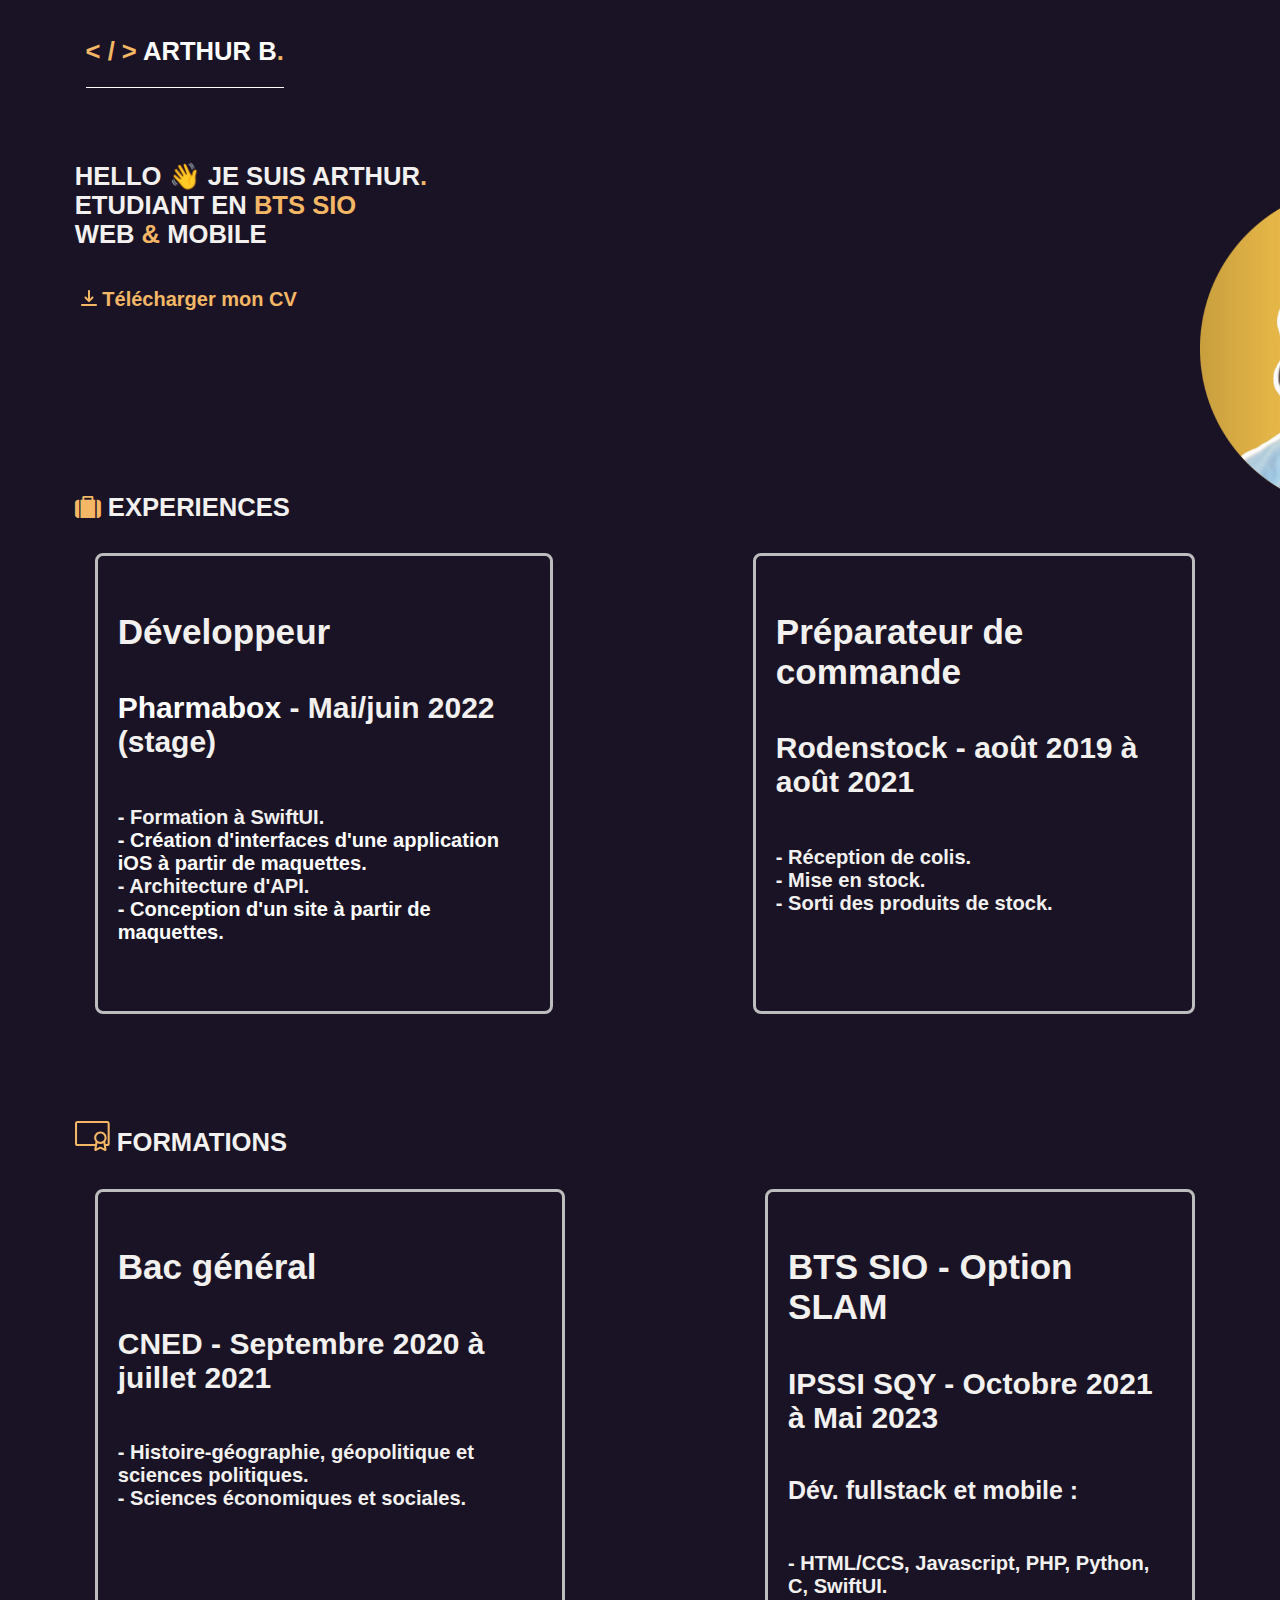
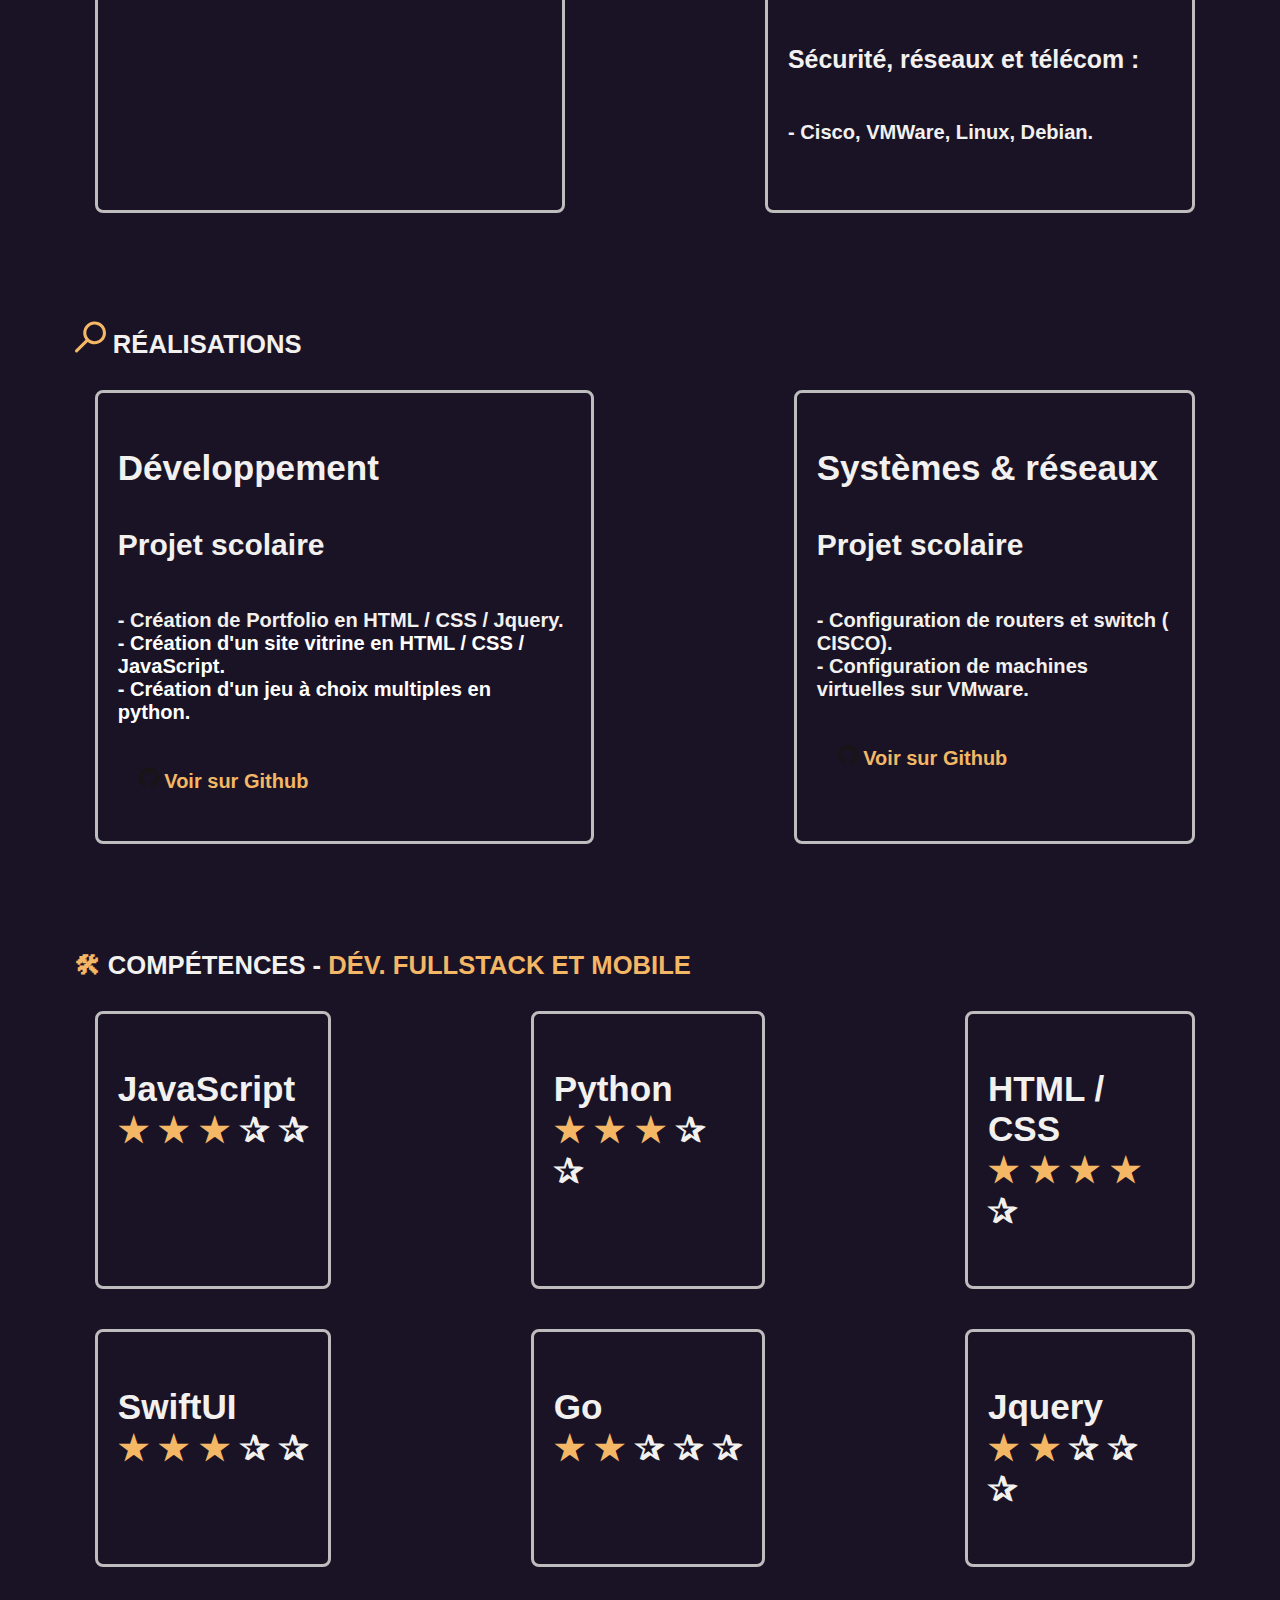
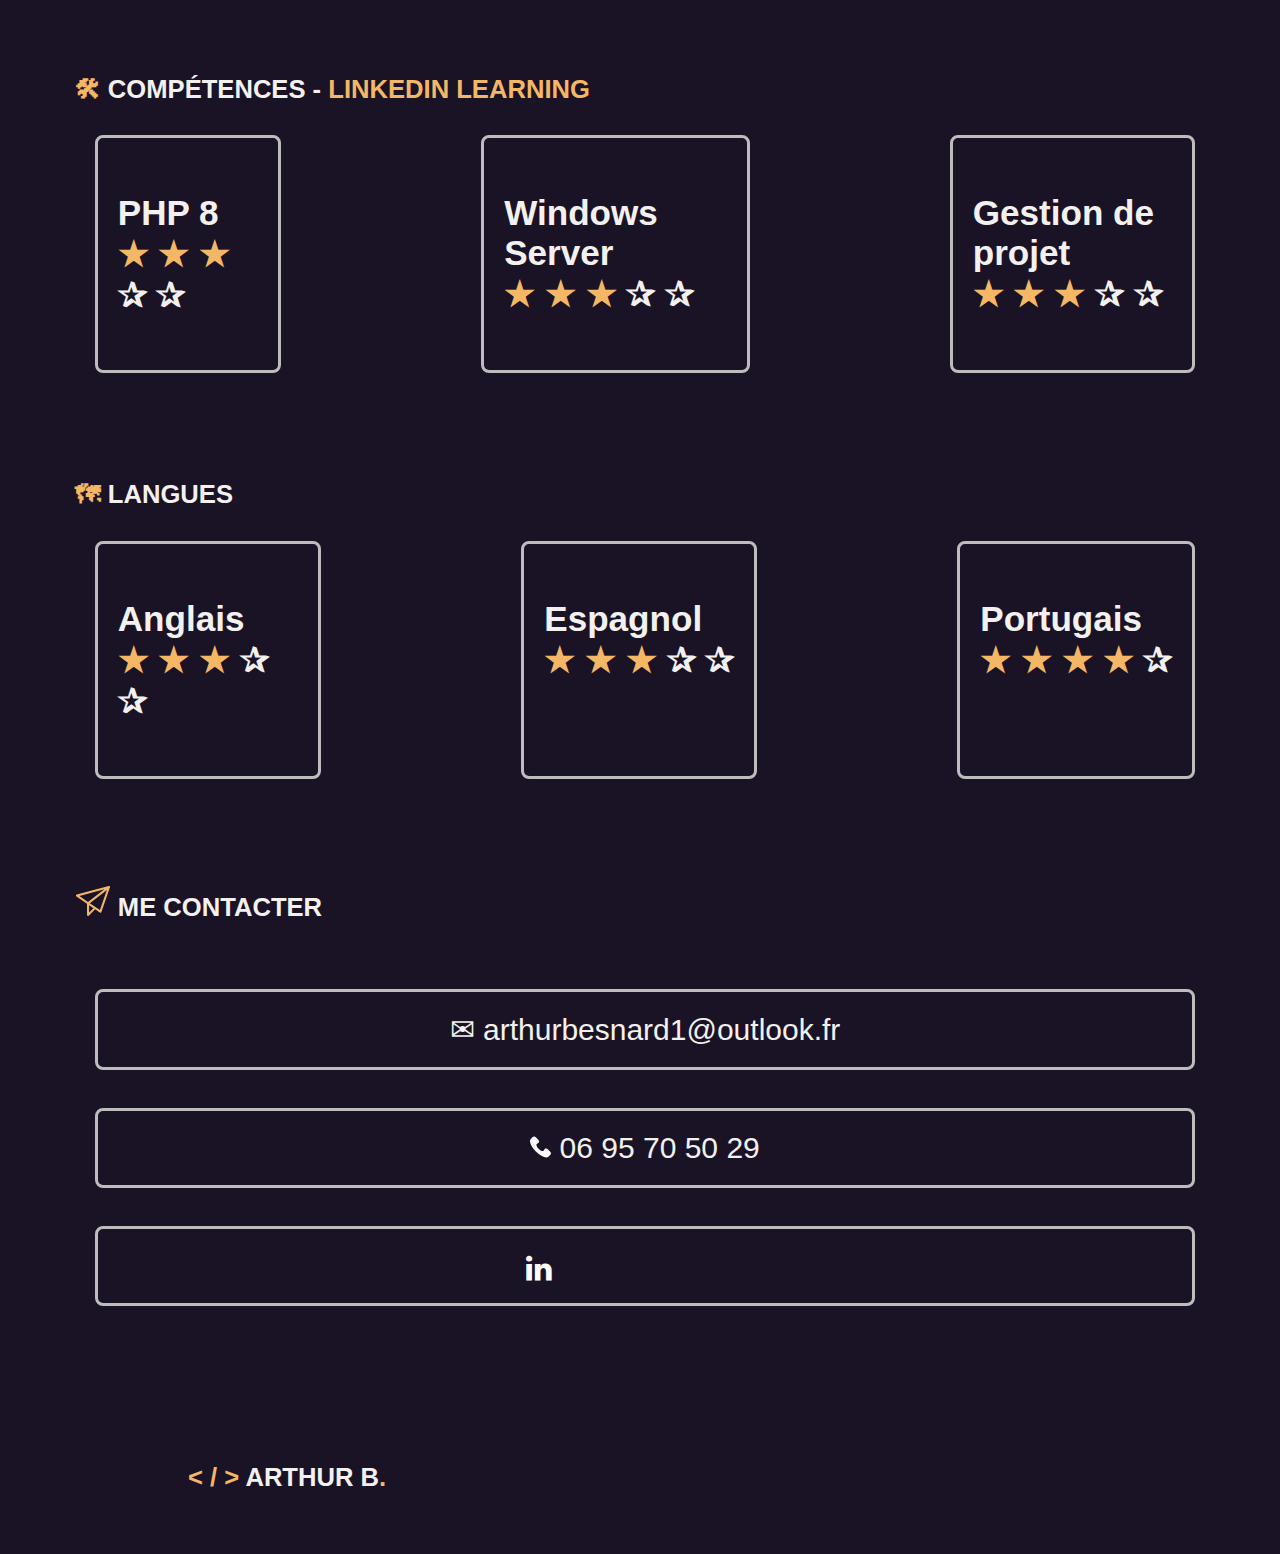
==== index.html @ 01841ea7 "Add files via upload" ====
<!DOCTYPE html>
<html lang="fr">
    <head>
        <meta charset="UTF-8">
        <meta http-equiv="X-UA-Compatible" content="IE=edge">
        <meta name="viewport" content="width=device-width, initial-scale=1.0">
        <link rel='stylesheet' href='https://cdnjs.cloudflare.com/ajax/libs/font-awesome/4.7.0/css/font-awesome.min.css'>
        <link rel="stylesheet" href="style.css">
        <title>
            Portfolio
        </title>
    </head>
    <body>
        <nav>
            <ul>
                <li><h2><span>&#60; &#47; &#62;</span> Arthur B<span>&#46;</span></h2></li>
                <a href="Annexe 6-1 - Tableau de synthèse - Épreuve E4 - BTS SIO 2022.pdf" target="_blank"><li>Réalisations Professionelles</li></a>
                <a href="veille.html"><li>Veille Technologique</li></a>
            </ul>
        </nav>
        <section class="presentation">
			<header>
				<h1>Hello &#128075; je suis Arthur<span>&#46;</span></h1>
                <h1>Etudiant en  <a href="BTS.html" id="BTS"><span>BTS SIO</span></a></h1>
                <h1>WEB <span>&</span>  MOBILE</h1>
                <br>
                <a href="besnard-arthur-cv (5).pdf" target="_blank"><button><img class="download" src="download.svg" alt="download"> Télécharger mon CV</button></a>
    		</header>
            <img class="photo" src="profile-pic-3 1.png" width="325" alt="">
            <br><br><br><br><br><br><br><br><br><br>
            <h2><i class='fa fa-suitcase' style="color: #F3B765"></i> Experiences</h2>
            <div class="grid-container">
                <div class="grid-item">
                   <h3>Développeur</h3>
                    <h4><a href="#" class="bulle"> Pharmabox<span> entreprise medicamznt </span></a> - Mai/juin 2022 (stage) </h4>
                    <h6> - Formation à SwiftUI. <br>
                    <a href="ChangerCodeParmaboxApp.png" id="img">- Création d'interfaces d'une application iOS à partir de maquettes. </a> <br>
                    - Architecture d'API. <br>
                    <a href="Capture d’écran (172).png" id="img">- Conception d'un site à partir de maquettes.</a> </h6></div>
                <div class="grid-item">
                    <h3>Préparateur de commande </h3>
                    <h4> Rodenstock - août 2019 à août 2021</h4>
                    <h6>- Réception de colis. <br>
                    - Mise en stock. <br>
                    - Sorti des produits de stock. </h6></div>
              </div>
              <br><br>
              <h2><img src="formations.svg" src="formation1.svg" alt="formations"> Formations</h2>
              <div class="grid-container">
                  <div class="grid-item">
                     <h3>Bac général</h3>
                      <h4>CNED - Septembre 2020 à juillet 2021</h4>
                      <h6> - Histoire-géographie, géopolitique et sciences politiques. <br>
                        - Sciences économiques et sociales. </h6></div>
                  <div class="grid-item">
                      <h3>BTS SIO - Option SLAM </h3>
                      <h4>IPSSI SQY - Octobre 2021 à Mai 2023</h4>
                      <h5> Dév. fullstack et mobile : </h5>
                        <h6>- HTML/CCS, Javascript, PHP, Python, C, SwiftUI.</h6> 
                        <h5>Sécurité, réseaux et télécom :</h5> 
                        <h6> - Cisco, VMWare, Linux, Debian. </h6></div>
                </div>
                <br><br>
                <h2><img src="realisations.svg" alt="realisations"> Réalisations</h2>
             <div class="grid-container">
                <div class="grid-item">
                   <h3>Développement</h3>
                    <h4>Projet scolaire</h4>
                    <h6> - Création de Portfolio en HTML / CSS / Jquery. <br>
                        <a href="tp4.mp4" id="img">- Création d'un site vitrine en HTML / CSS / JavaScript.</a>  <br>
                        <a href="Capture d’écran (161).png" id="img">- Création d'un jeu à choix multiples en python. </a> <br><br>
                        <a href="https://github.com/" target="_blank" id="git"><button><img src="GitHub2.png" alt="" width="20px"> Voir sur Github</button> </h6></div></a>
                <div class="grid-item">
                    <h3>Systèmes & réseaux </h3>
                    <h4> Projet scolaire</h4>
                    <h6> - Configuration de routers et switch ( CISCO). <br>
                        - Configuration de machines virtuelles sur VMware. <br><br>
                    <a href="https://github.com/" target="_blank" id="git"><button><img src="GitHub2.png" alt="" width="20px"> Voir sur Github</button> </h6></div></a>
              </div>
              <br><br>
              <h2><span>&#128736;</span> Compétences - <span>Dév. fullstack et mobile</span> </h2>
              <div class="grid-container-2">
                <div class="grid-item">
                    <h3>JavaScript <br>
                        <span>&#9733; &#9733; &#9733;</span> &#10032; &#10032;
                    </h3>
                </div>
                <div class="grid-item">
                    <h3>Python <br>
                        <span>&#9733; &#9733; &#9733;</span> &#10032; &#10032;
                    </h3>
                </div>
                <div class="grid-item">
                    <h3>HTML / CSS <br>
                        <span>&#9733; &#9733; &#9733; &#9733;</span> &#10032;
                    </h3>
                </div>
                <div class="grid-item">
                    <h3>SwiftUI <br>
                        <span>&#9733; &#9733; &#9733;</span> &#10032; &#10032;
                    </h3>
                </div>
                <div class="grid-item">
                    <h3>Go <br>
                        <span>&#9733; &#9733; </span> &#10032; &#10032; &#10032;
                    </h3>
                </div>
                <div class="grid-item">
                    <h3>Jquery <br>
                        <span>&#9733; &#9733; </span> &#10032; &#10032; &#10032;
                    </h3>
                </div>
              </div>
              <br><br>
              <h2><span>&#128736;</span> Compétences - <span>Linkedin Learning</span> </h2>
              <div class="grid-container-2">
                <div class="grid-item">
                    <h3>PHP 8 <br>
                        <span>&#9733; &#9733; &#9733;</span> &#10032; &#10032;
                    </h3>
                </div>
                <div class="grid-item">
                    <h3>Windows Server <br>
                        <span>&#9733; &#9733; &#9733;</span> &#10032; &#10032;
                    </h3>
                </div>
                <div class="grid-item">
                    <h3>Gestion de projet<br>
                        <span>&#9733; &#9733; &#9733;</span> &#10032; &#10032;
                    </h3>
                </div>
              </div>
              <br><br>
              <h2><span>&#128506;</span> Langues</h2>
              <div class="grid-container-2">
                <div class="grid-item">
                    <h3>Anglais <br>
                        <span>&#9733; &#9733; &#9733;</span> &#10032; &#10032;
                    </h3>
                </div>
                <div class="grid-item">
                    <h3>Espagnol <br>
                        <span>&#9733; &#9733; &#9733;</span> &#10032; &#10032;
                    </h3>
                </div>
                <div class="grid-item">
                    <h3>Portugais <br>
                        <span>&#9733; &#9733; &#9733; &#9733;</span> &#10032;
                    </h3>
                </div>
              </div>
              <br><br>
              <h2><img src="contact.svg" alt="contact"> Me contacter</h2>
              <br><br>
              <div class="grid-container-1">
                <div class="grid-item-1">&#9993; arthurbesnard1@outlook.fr</div>
              </div>
              <br>
              <div class="grid-container-1">
                <div class="grid-item-1">
                    <img src="tel.svg" alt=""> 06 95 70 50 29</div>
              </div>
              <br>
              <div class="grid-container-1">
                <div class="grid-item-1">
                    <a href="http://www.linkedin.com/in/arthur-besnard-0a3658225/" target="_blank" id="linkedin"><i class='fa fa-linkedin' style='color: white'></i>  @arthur-besnard</div></a>
              </div>
              <br><br>
        <footer>
            <div class="colonne1">
                <h2><span>&#60; &#47; &#62;</span> Arthur B<span>&#46;</span></h2>
            </div>
  
            <div class="colonne2">
                <h4>2022 - Réalisé par Arthur Besnard</h4>
            </div>
        </footer>
    </body>
</html>
---- style.css ----
body{
    background-color: black;
    font-family: 'Noto Sans JP', sans-serif;
	padding: 0 2%;
	margin: 0;
	color: #F2F1EF;
	position: relative;
	background: #1A1325;
}
ul{
    list-style-type: none;
}
nav {
	display: flex;
	flex-wrap: wrap;
	justify-content: space-between;
	align-items: center;
	background:#1A1325;
	top: 0;
	position: relative;
}
nav ul {
	display:flex;
	list-style-type: none;
	text-decoration: none;
}
nav ul li {
	margin-left: 20px;
	cursor: pointer;
	border-bottom: 1px solid #fff;
	text-decoration: none;
	text-align: start;
	margin-right: 500px;
}
a{
    margin-right: 2cm;
    position: relative;
    top: 20px;
    left: 500px;
    width: 100px;
    text-align: center;
	text-decoration: none;
}
.presentation {
	margin: 4%;
}
.presentation header {
	margin-top: 5%;
	max-width: 80%;
}
.presentation header h1 {
	margin: 0;
	text-transform: uppercase;
	font-family: 'Oswald', sans-serif;
	font-size: 2vw;
}
.presentation header button {
    background-color: inherit;
	border: 2px;
	font-size: 20px;
	font-weight: bold;
	margin-left: -500px;
	color:#F3B765 ;
	border-radius: 8px;
}
.presentation header button:hover {
	background-color:#F3B765;
	color: #1A1325;
}
a{
	text-decoration: none;
	color: white;
	background: #1A1325;
}
a:hover{
	text-decoration:underline;
}
a button{
	margin-left: 10px;
}
li{
	text-decoration: none;
	color: white;
	background: #1A1325;
}
.photo{ 
	position: absolute;
	width: 325px;
	height: 325px;
	left: 1200px;
	top: 186px;
}
.grid-container {
	display: grid;
	grid-template-columns: auto auto;
	padding: 10px;
	margin-left: 10px;
	column-gap: 200px;
	position: relative;
	border-radius: 8px;
}
.grid-container-2{
	display: grid;
	grid-template-columns: auto auto auto;
	padding: 10px;
	margin-left: 10px;
	column-gap: 200px;
	position: relative;
	border-radius: 8px;
}
.grid-item {
	border: 3px solid #bdbdbd !important;
	padding: 20px;
	font-size: 30px;
	text-align: left;
	position:relative;
	border-radius: 8px;
	box-sizing: border-box;
	margin-bottom: 40px;
}
h2{
	text-align: left;
	text-transform: uppercase;
	font-family: 'Oswald', sans-serif;
	font-size: 2vw;
	text-decoration: none;
}
.presentation .grid-container .grid-item button {
    background-color: inherit;
	border: 2px;
	font-size: 20px;
	font-weight: bold;
	color:#F3B765 ;
	border-radius: 8px;
}
.presentation .grid-container .grid-item button:hover {
	background-color:#F3B765;
	color: #1A1325;
}
.grid-container-1 {
	display: grid;
	grid-template-columns: auto;
	padding: 10px;
	margin-left: 10px;
	column-gap: 200px;
	position: relative;
	gap: 17px;
}
.grid-item-1 {
	border: 3px solid #bdbdbd !important;
	border-color: white;
	padding: 20px;
	font-size: 30px;
	text-align: center;
	position: relative;
	background: #1A1325;
	border-radius: 8px;
}

footer {
	display: flex;
	flex-direction: row;
	justify-content: space-between;
	align-items: center;
	padding: 19px 188px;
	gap: 10px;
	position: absolute;
	width: 1440px;
	height: 116px;
	left: 0px;
	top: 4600px;
}
@counter-style symbol{
	color:orange;
}
.Vectorvector{
	position: absolute;
	left: 86.25%;
	right: 13.23%;
	top: 40.62%;
	bottom: 40.62%;
}
.Vectorvector{
	position: absolute;
	left: 85.56%;
	right: 13.06%;
	top: 37.5%;
	bottom: 37.5%;
	background: #BDBDBD;
}
span{
	color: #F3B765;
}
img.experiences{
	filter: opacity(0.90) drop-shadow(0 0 0 #F3B765); 
}
.fa{
	color: #1A1325;
}
.grid-item-1:hover{
	color:black;
}
#linkedin{
	color: #1A1325;
	text-decoration: none;
	margin-top: auto;
	top: 3px;
	left: 50px;
}
#linkedin:hover{
	color:black;
	background: fixed;
}
#git{
	left: 5px;
}
a.bulle { 
	position:relative;
	text-decoration:none;
	left: 0px;
	top: 0px;
	margin-right: 0px;
}
a.bulle:hover {
	background: none;
	z-index: 50;
}
a.bulle span {
	display: none;
}
a.bulle:hover span {
	display: block;
	position: absolute;
	text-align:left;
	font-size:17px;
	font-weight:normal;
	width:200px;
	padding: 5px;
	border: white solid 2px ;
	text-indent: 0;
	background-color: white;
}
#BTS{
	text-decoration: none;
	left: 0px;
	top: 0px;
}
#img{
	left: 0px;
	top: 0px;
}
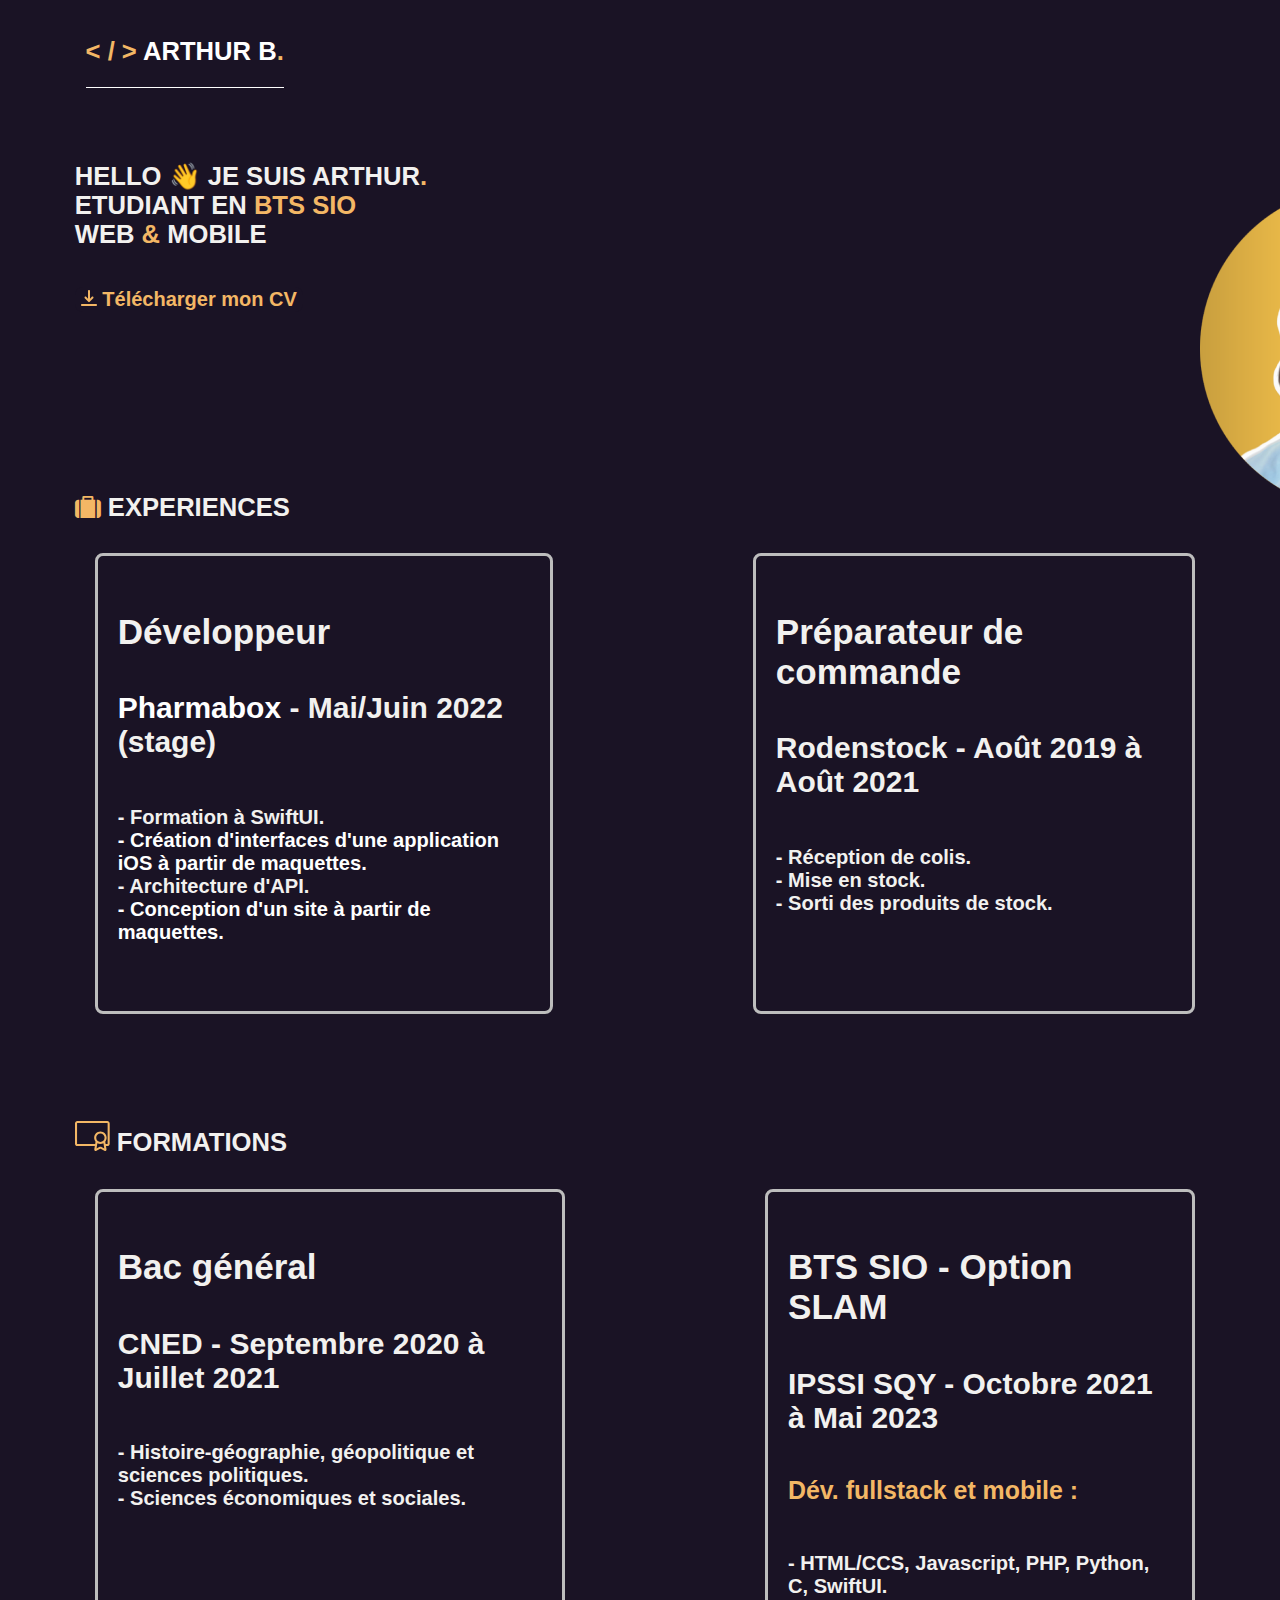
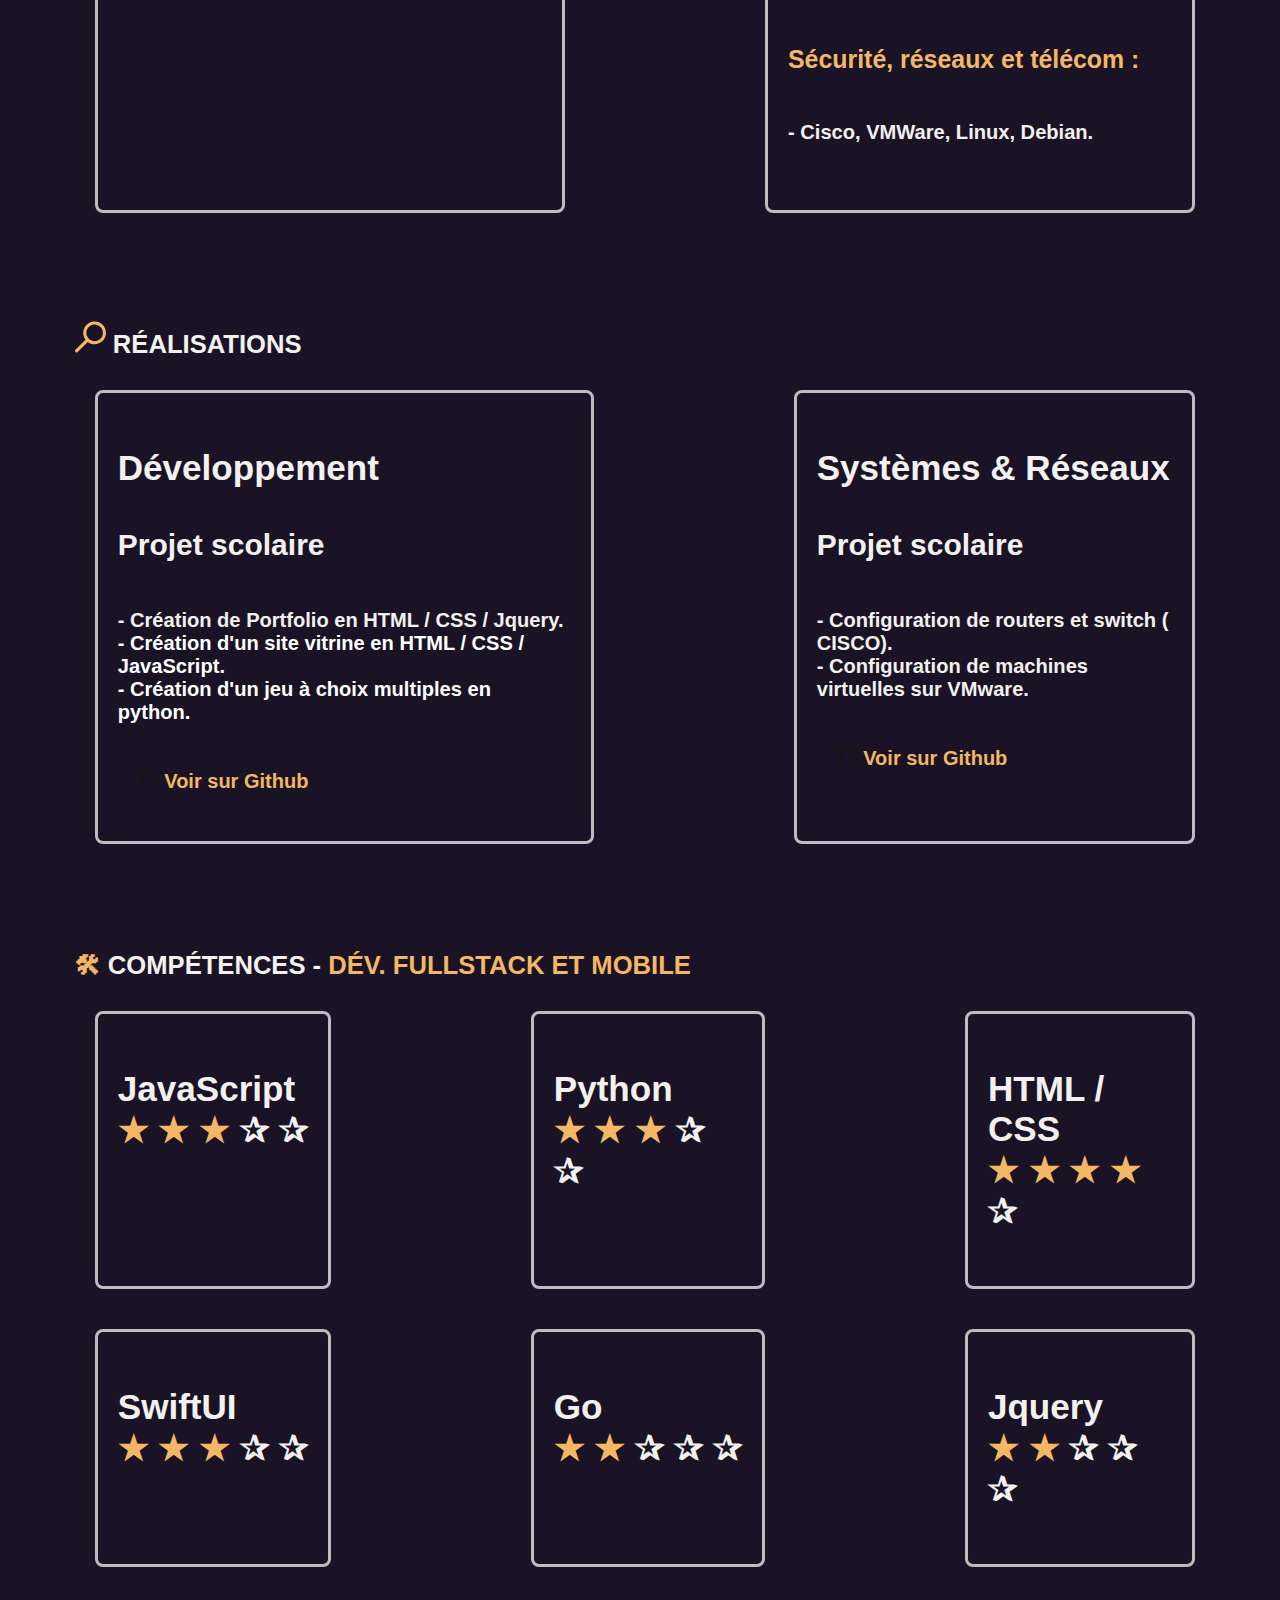
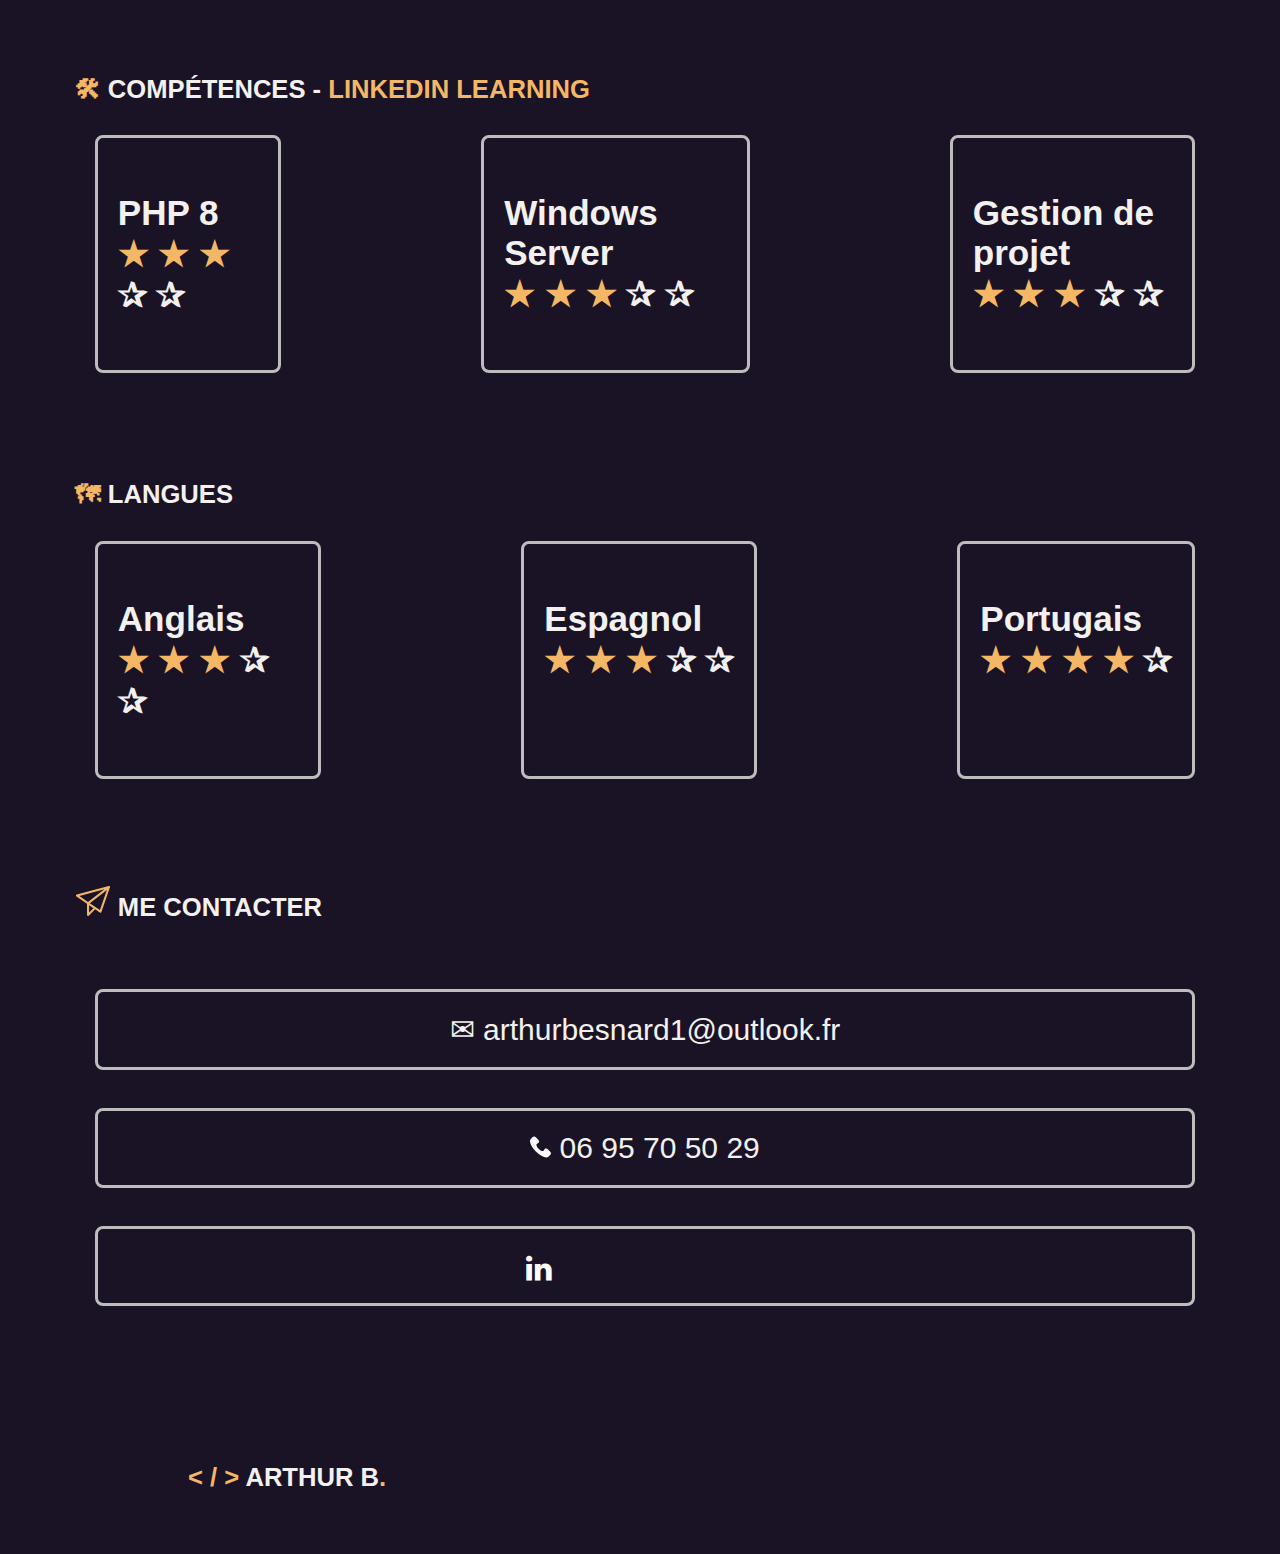
==== commit 3853213f: "Add files via upload" ====
--- a/index.html
+++ b/index.html
@@ -32,14 +32,14 @@
             <div class="grid-container">
                 <div class="grid-item">
                    <h3>Développeur</h3>
-                    <h4><a href="#" class="bulle"> Pharmabox<span> entreprise medicamznt </span></a> - Mai/juin 2022 (stage) </h4>
+                    <h4><a href="#" class="bulle"> Pharmabox<span> C'est une application mobile qui a pour but d'aider les personnes dans la gestion de leurs médicaments et de leur traitements au quotidien.</span></a> - Mai/Juin 2022 (stage) </h4>
                     <h6> - Formation à SwiftUI. <br>
                     <a href="ChangerCodeParmaboxApp.png" id="img">- Création d'interfaces d'une application iOS à partir de maquettes. </a> <br>
                     - Architecture d'API. <br>
                     <a href="Capture d’écran (172).png" id="img">- Conception d'un site à partir de maquettes.</a> </h6></div>
                 <div class="grid-item">
                     <h3>Préparateur de commande </h3>
-                    <h4> Rodenstock - août 2019 à août 2021</h4>
+                    <h4> Rodenstock - Août 2019 à Août 2021</h4>
                     <h6>- Réception de colis. <br>
                     - Mise en stock. <br>
                     - Sorti des produits de stock. </h6></div>
@@ -49,15 +49,15 @@
               <div class="grid-container">
                   <div class="grid-item">
                      <h3>Bac général</h3>
-                      <h4>CNED - Septembre 2020 à juillet 2021</h4>
+                      <h4>CNED - Septembre 2020 à Juillet 2021</h4>
                       <h6> - Histoire-géographie, géopolitique et sciences politiques. <br>
                         - Sciences économiques et sociales. </h6></div>
                   <div class="grid-item">
                       <h3>BTS SIO - Option SLAM </h3>
                       <h4>IPSSI SQY - Octobre 2021 à Mai 2023</h4>
-                      <h5> Dév. fullstack et mobile : </h5>
+                      <h5><span>Dév. fullstack et mobile : </span> </h5>
                         <h6>- HTML/CCS, Javascript, PHP, Python, C, SwiftUI.</h6> 
-                        <h5>Sécurité, réseaux et télécom :</h5> 
+                        <h5><span>Sécurité, réseaux et télécom :</span> </h5> 
                         <h6> - Cisco, VMWare, Linux, Debian. </h6></div>
                 </div>
                 <br><br>
@@ -71,7 +71,7 @@
                         <a href="Capture d’écran (161).png" id="img">- Création d'un jeu à choix multiples en python. </a> <br><br>
                         <a href="https://github.com/" target="_blank" id="git"><button><img src="GitHub2.png" alt="" width="20px"> Voir sur Github</button> </h6></div></a>
                 <div class="grid-item">
-                    <h3>Systèmes & réseaux </h3>
+                    <h3>Systèmes & Réseaux </h3>
                     <h4> Projet scolaire</h4>
                     <h6> - Configuration de routers et switch ( CISCO). <br>
                         - Configuration de machines virtuelles sur VMware. <br><br>
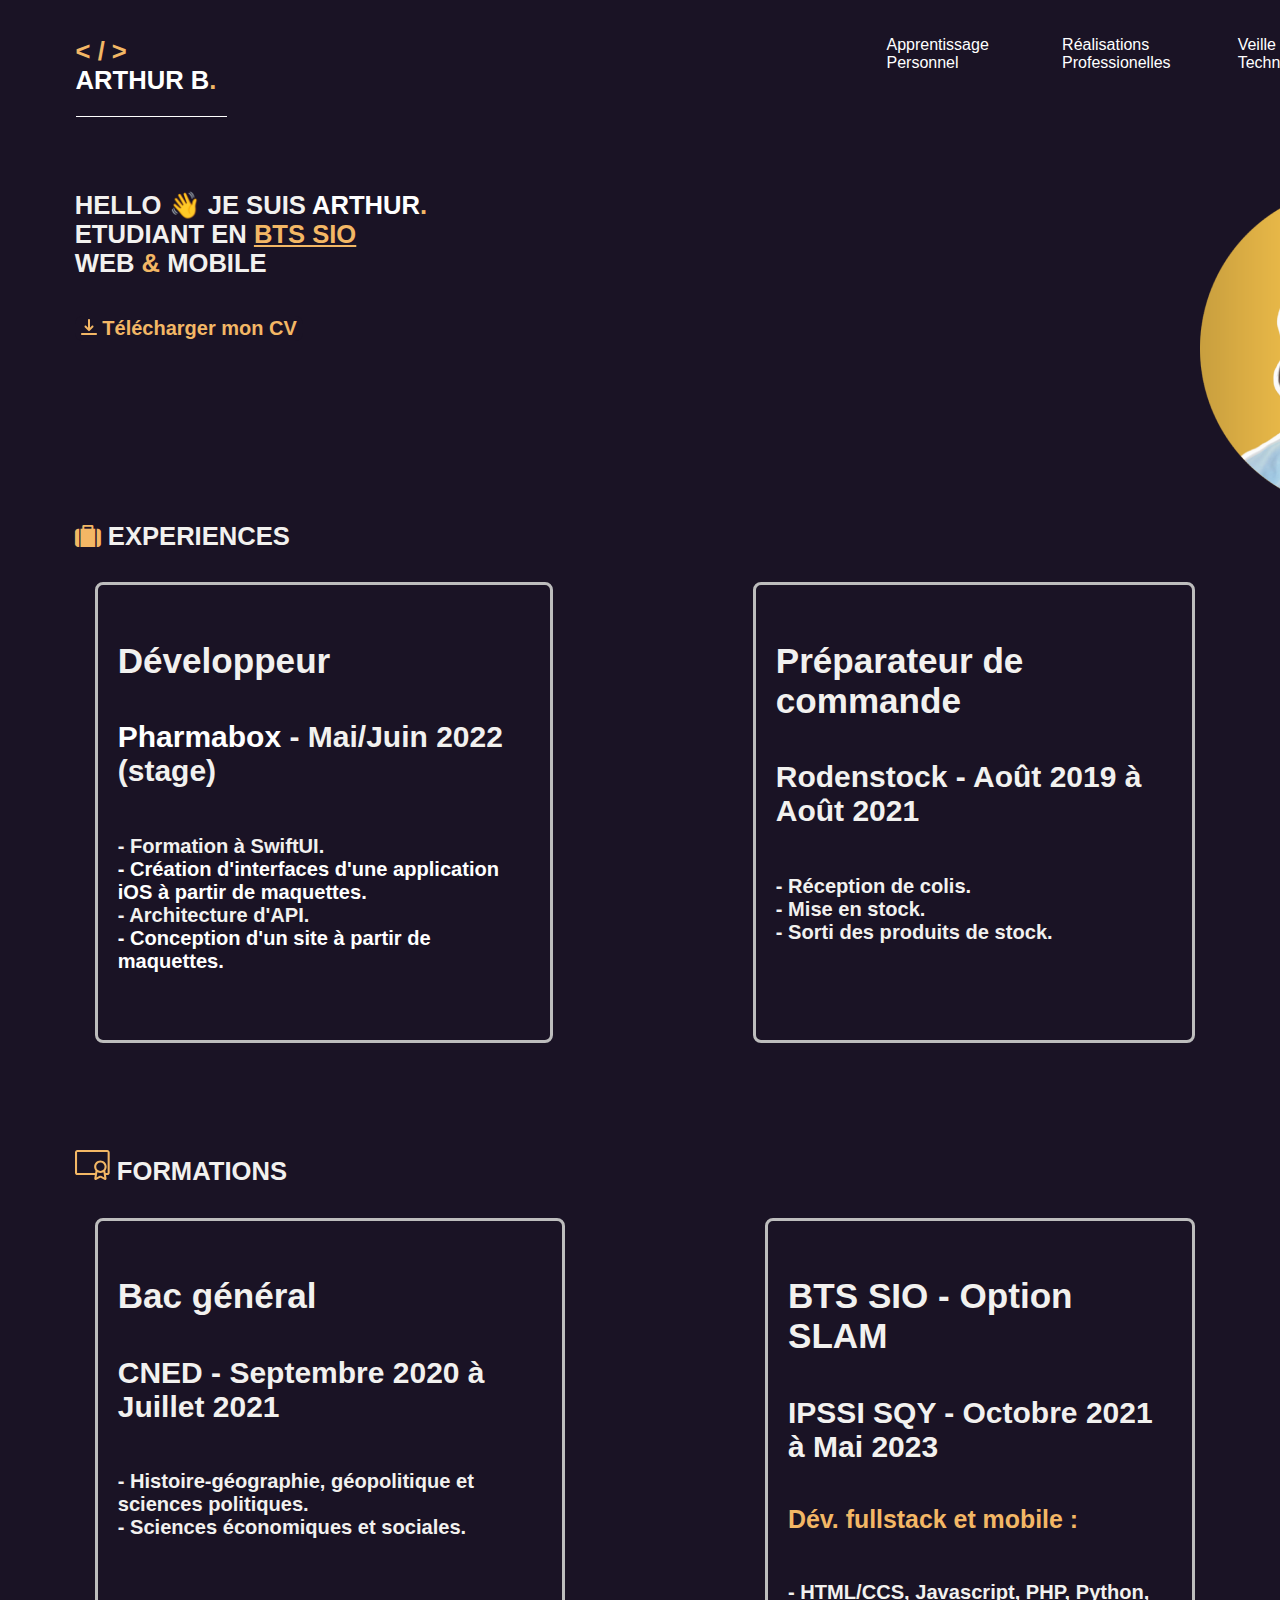
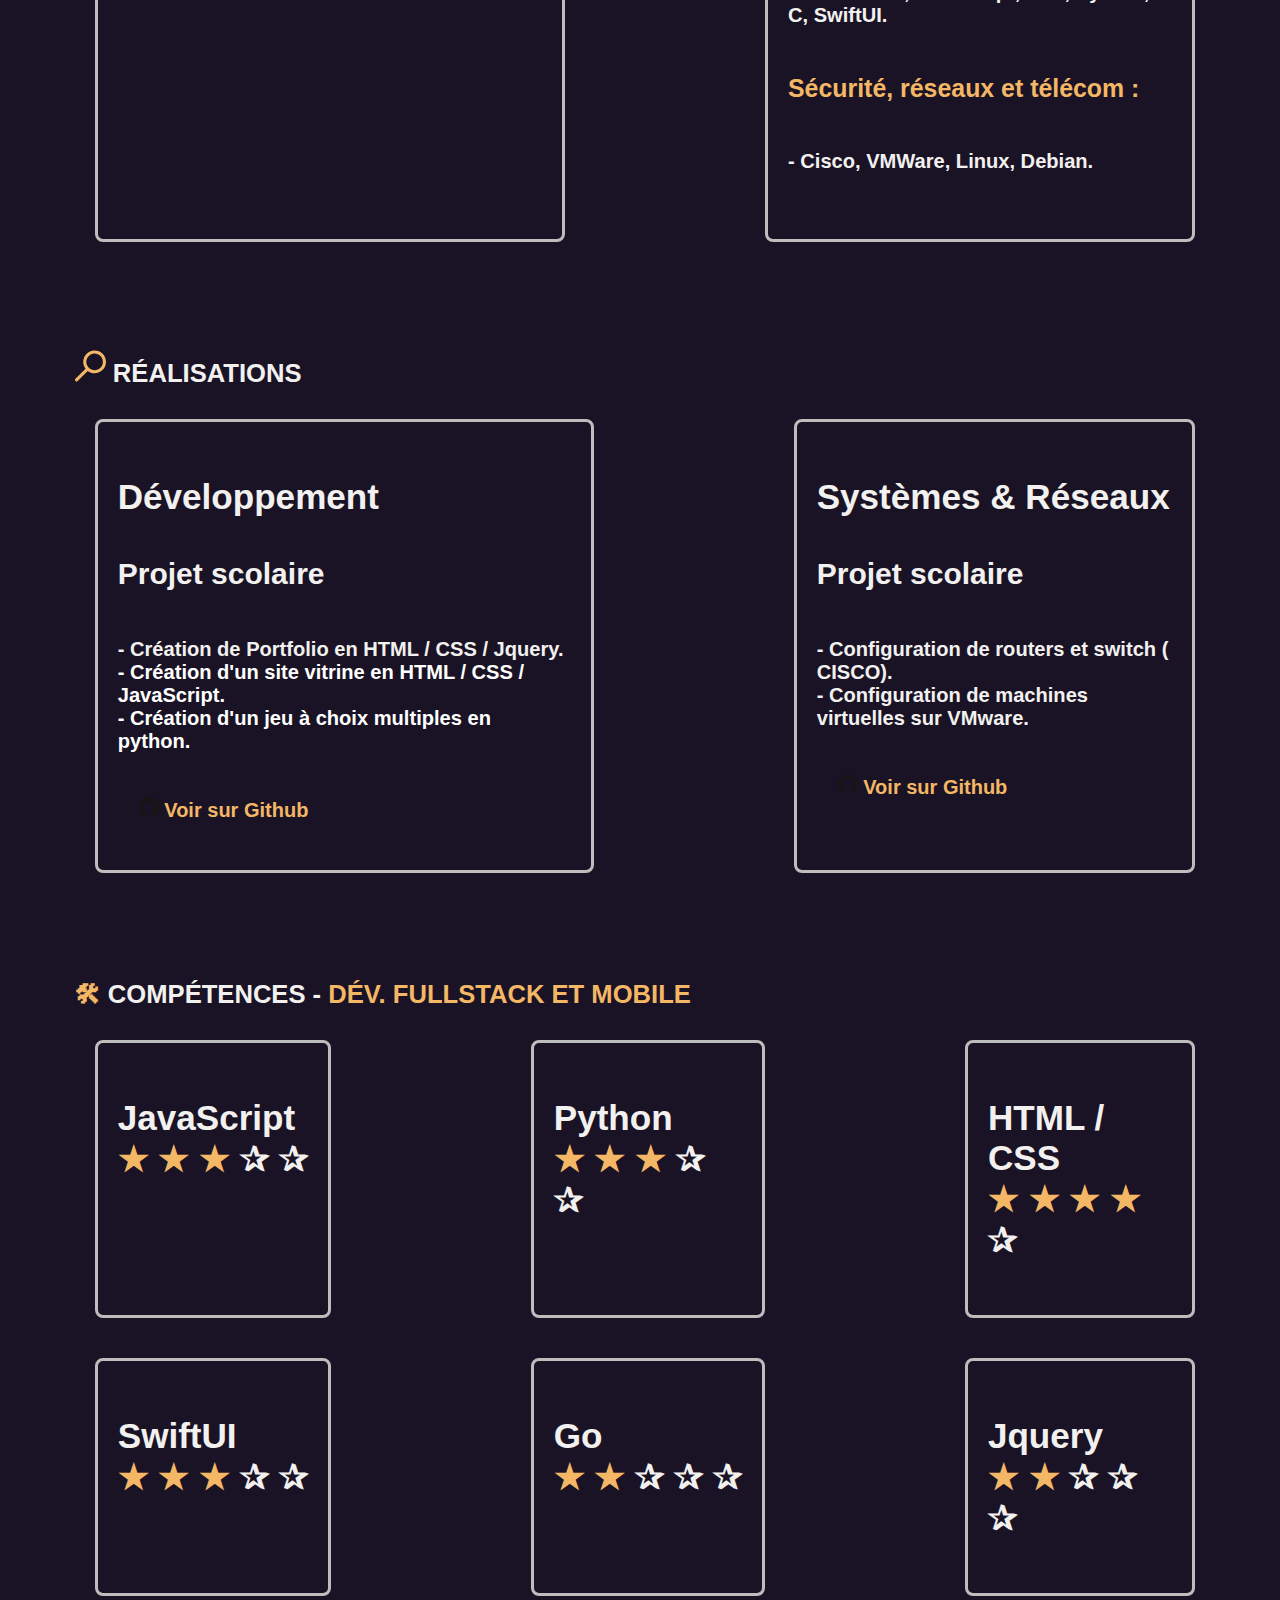
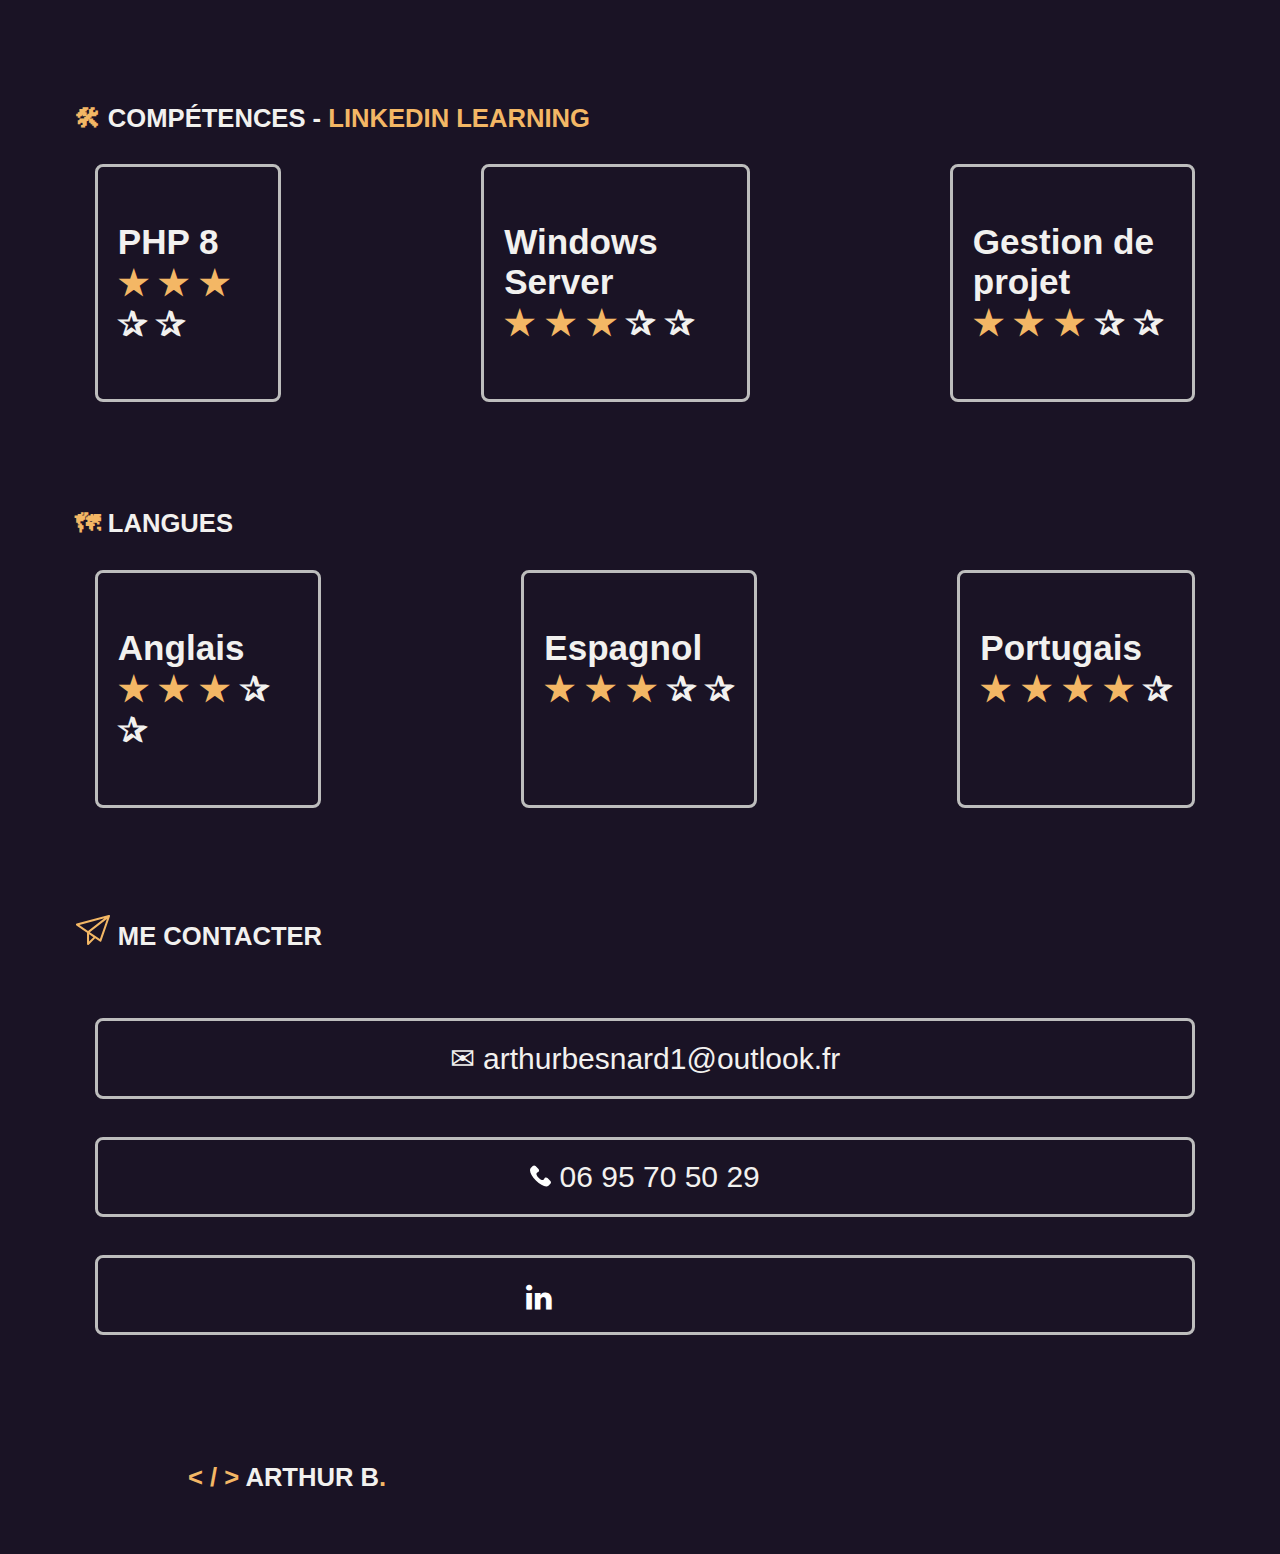
==== commit 8499e543: "Add files via upload" ====
--- a/index.html
+++ b/index.html
@@ -14,13 +14,16 @@
         <nav>
             <ul>
                 <li><h2><span>&#60; &#47; &#62;</span> Arthur B<span>&#46;</span></h2></li>
-                <a href="Annexe 6-1 - Tableau de synthèse - Épreuve E4 - BTS SIO 2022.pdf" target="_blank"><li>Réalisations Professionelles</li></a>
+                <a href="apprentissage_personnel.html"><li>Apprentissage Personnel</li></a>
+                <a href="Tableau de synthese .pdf" target="_blank"><li>Réalisations Professionelles</li></a>
                 <a href="veille.html"><li>Veille Technologique</li></a>
+                <a href="Projets.html"><li>Projets</li></a>
+                <a href="Documentation.html"><li>Documentation</li></a>
             </ul>
         </nav>
         <section class="presentation">
 			<header>
-				<h1>Hello &#128075; je suis Arthur<span>&#46;</span></h1>
+				<h1>Hello &#128075; je suis <a href="#" class="bulle1"> Arthur<span>Bonjour, <br> Je m'appelle Arthur Besnard et je suis en BTS SIO option SLAM. <br> J'aimerais par la suite effectuer un Bachelor Développement fullstack & DevOps puis un Mastère dev, Data & IA.</span></a><span>&#46;</span></h1>
                 <h1>Etudiant en  <a href="BTS.html" id="BTS"><span>BTS SIO</span></a></h1>
                 <h1>WEB <span>&</span>  MOBILE</h1>
                 <br>
@@ -32,7 +35,7 @@
             <div class="grid-container">
                 <div class="grid-item">
                    <h3>Développeur</h3>
-                    <h4><a href="#" class="bulle"> Pharmabox<span> C'est une application mobile qui a pour but d'aider les personnes dans la gestion de leurs médicaments et de leur traitements au quotidien.</span></a> - Mai/Juin 2022 (stage) </h4>
+                    <h4><a href="#" class="bulle"> Pharmabox<span> C'est une application mobile qui a pour but d'aider les personnes dans la gestion de leurs médicaments et de leurs traitements au quotidien.</span></a> - Mai/Juin 2022 (stage) </h4>
                     <h6> - Formation à SwiftUI. <br>
                     <a href="ChangerCodeParmaboxApp.png" id="img">- Création d'interfaces d'une application iOS à partir de maquettes. </a> <br>
                     - Architecture d'API. <br>
--- a/style.css
+++ b/style.css
@@ -25,12 +25,12 @@
 	text-decoration: none;
 }
 nav ul li {
-	margin-left: 20px;
+	margin-left: 10px;
 	cursor: pointer;
 	border-bottom: 1px solid #fff;
 	text-decoration: none;
 	text-align: start;
-	margin-right: 500px;
+	margin-right: 150px;
 }
 a{
     margin-right: 2cm;
@@ -240,8 +240,34 @@
 	text-indent: 0;
 	background-color: white;
 }
+a.bulle1 { 
+	position:relative;
+	text-decoration:none;
+	left: 0px;
+	top: 0px;
+	margin-right: 0px;
+}
+a.bulle1:hover {
+	background: none;
+	z-index: 50;
+}
+a.bulle1 span {
+	display: none;
+}
+a.bulle1:hover span {
+	display: block;
+	position: absolute;
+	text-align:left;
+	font-size:17px;
+	font-weight:normal;
+	width:200px;
+	padding: 5px;
+	border: white solid 2px ;
+	text-indent: 0;
+	background-color: white;
+}
 #BTS{
-	text-decoration: none;
+	text-decoration: underline #F3B765;
 	left: 0px;
 	top: 0px;
 }
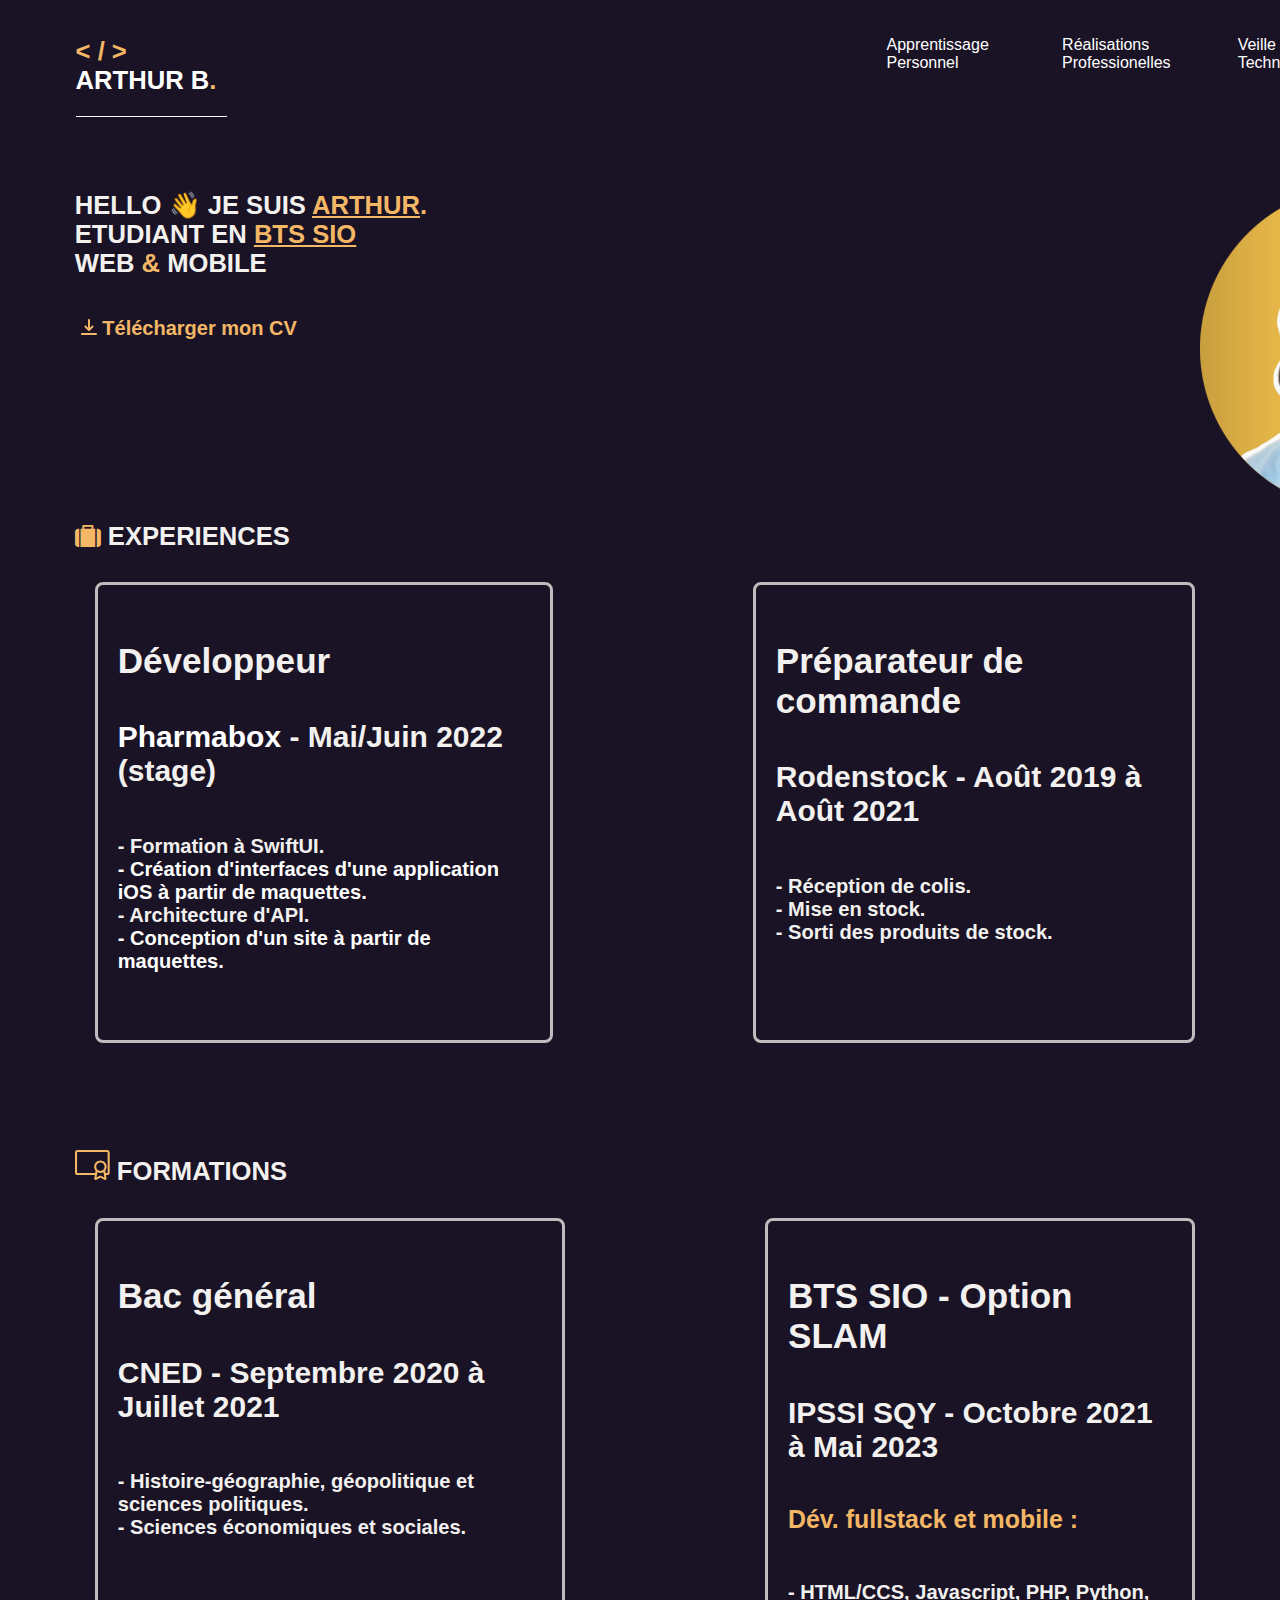
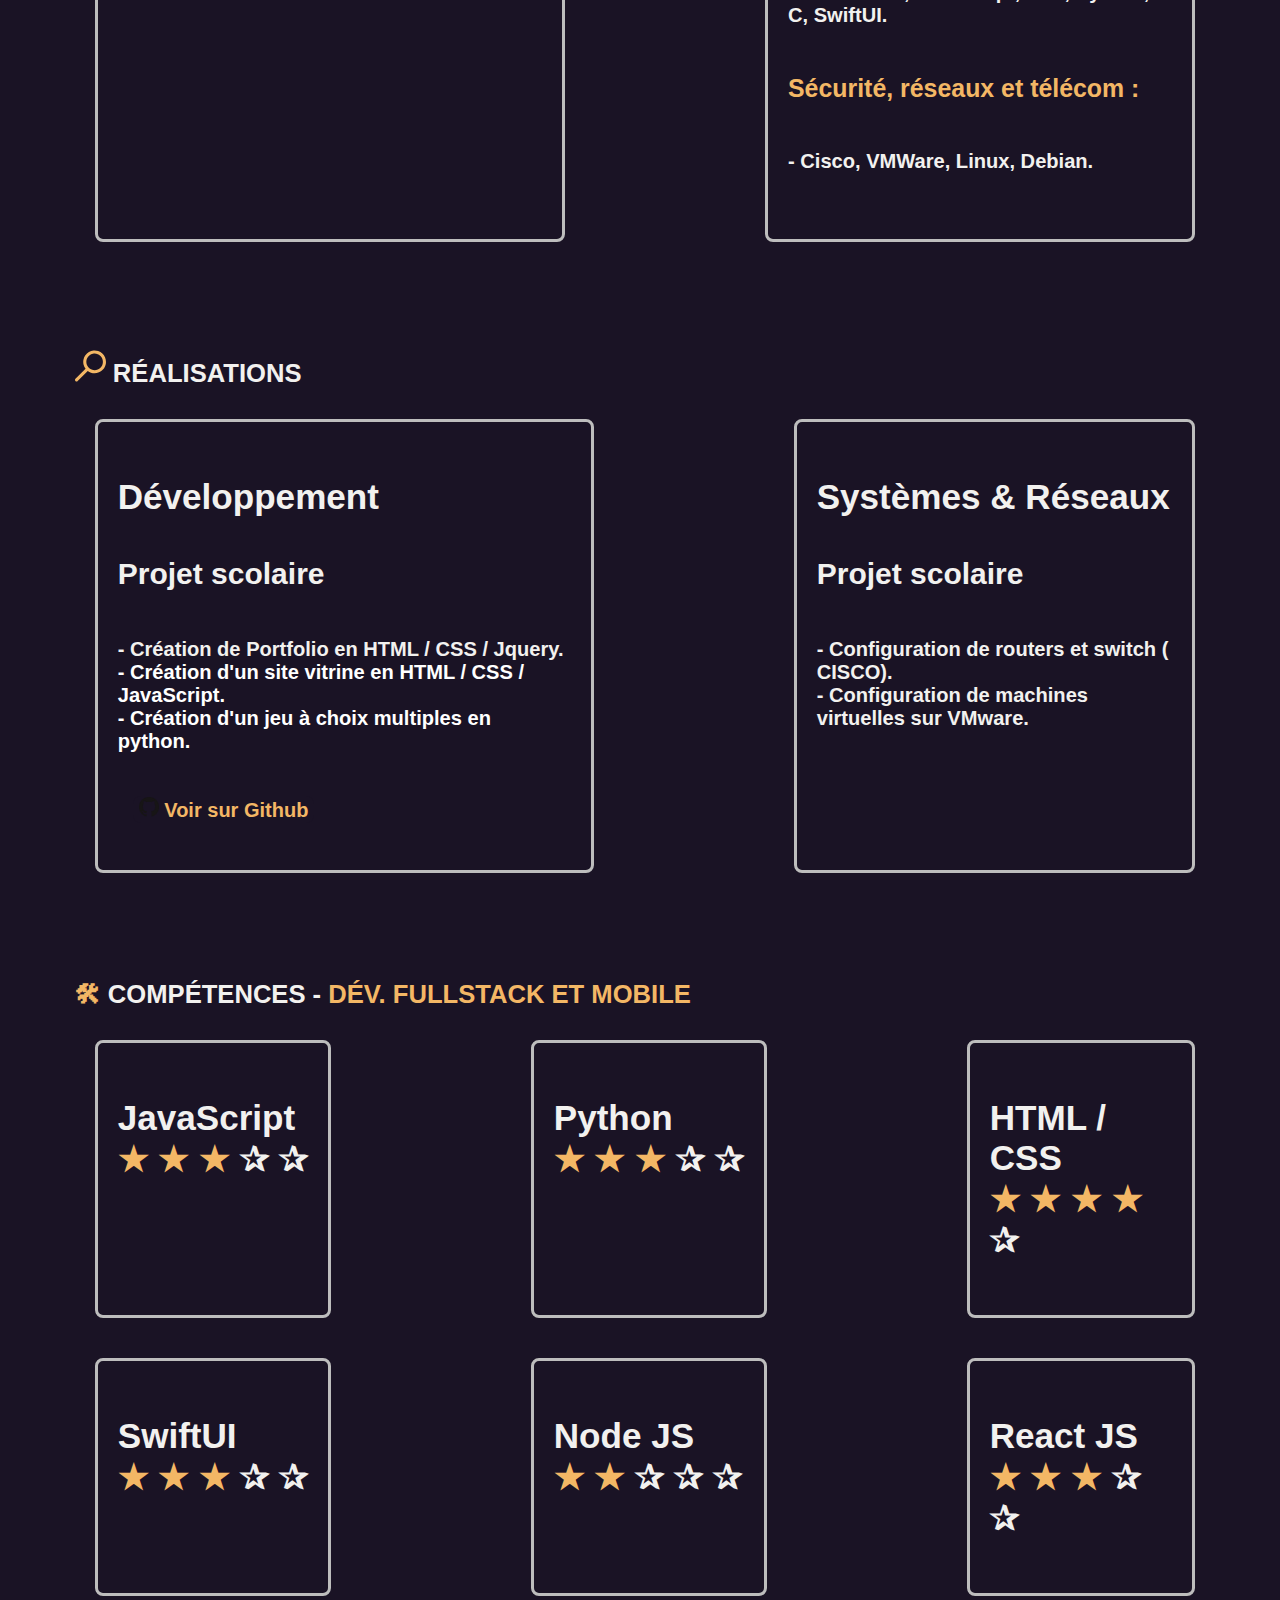
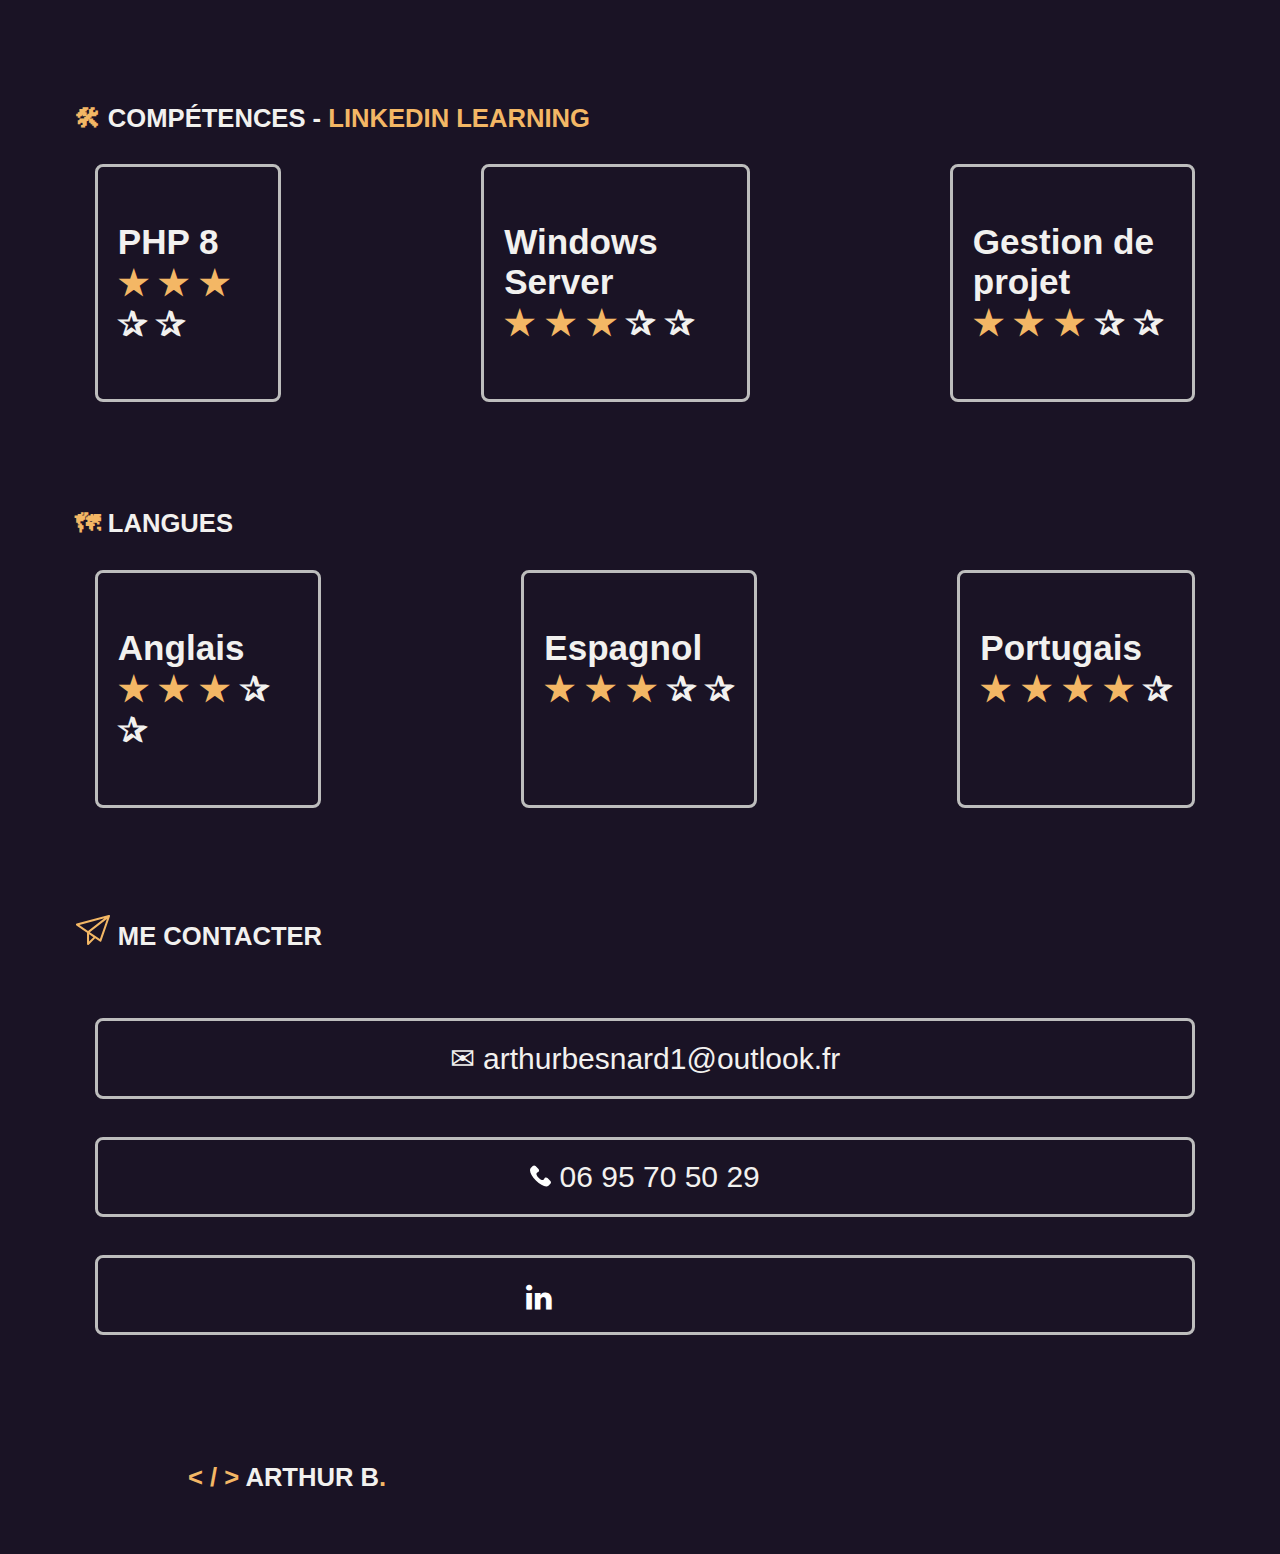
==== commit cfba4b8a: "Add files via upload" ====
--- a/index.html
+++ b/index.html
@@ -18,12 +18,12 @@
                 <a href="Tableau de synthese .pdf" target="_blank"><li>Réalisations Professionelles</li></a>
                 <a href="veille.html"><li>Veille Technologique</li></a>
                 <a href="Projets.html"><li>Projets</li></a>
-                <a href="Documentation.html"><li>Documentation</li></a>
+                <a href="Documentation.html"><li>Documentations</li></a>
             </ul>
         </nav>
         <section class="presentation">
 			<header>
-				<h1>Hello &#128075; je suis <a href="#" class="bulle1"> Arthur<span>Bonjour, <br> Je m'appelle Arthur Besnard et je suis en BTS SIO option SLAM. <br> J'aimerais par la suite effectuer un Bachelor Développement fullstack & DevOps puis un Mastère dev, Data & IA.</span></a><span>&#46;</span></h1>
+				<h1>Hello &#128075; je suis <a href="#" class="bulle1"> <u class="prenom">Arthur</u><span>Bonjour, <br> Je m'appelle Arthur Besnard et je suis en BTS SIO option SLAM. <br> J'aimerais par la suite effectuer un Bachelor Développement fullstack & DevOps puis un Mastère dev, Data & IA.</span></a><span>&#46;</span></h1>
                 <h1>Etudiant en  <a href="BTS.html" id="BTS"><span>BTS SIO</span></a></h1>
                 <h1>WEB <span>&</span>  MOBILE</h1>
                 <br>
@@ -70,7 +70,7 @@
                    <h3>Développement</h3>
                     <h4>Projet scolaire</h4>
                     <h6> - Création de Portfolio en HTML / CSS / Jquery. <br>
-                        <a href="tp4.mp4" id="img">- Création d'un site vitrine en HTML / CSS / JavaScript.</a>  <br>
+                        <a href="tp4.mp4" id="img" target="_blank">- Création d'un site vitrine en HTML / CSS / JavaScript.</a>  <br>
                         <a href="Capture d’écran (161).png" id="img">- Création d'un jeu à choix multiples en python. </a> <br><br>
                         <a href="https://github.com/" target="_blank" id="git"><button><img src="GitHub2.png" alt="" width="20px"> Voir sur Github</button> </h6></div></a>
                 <div class="grid-item">
@@ -78,7 +78,7 @@
                     <h4> Projet scolaire</h4>
                     <h6> - Configuration de routers et switch ( CISCO). <br>
                         - Configuration de machines virtuelles sur VMware. <br><br>
-                    <a href="https://github.com/" target="_blank" id="git"><button><img src="GitHub2.png" alt="" width="20px"> Voir sur Github</button> </h6></div></a>
+                    <a href="https://github.com/" target="_blank" id="git"></h6></div></a>
               </div>
               <br><br>
               <h2><span>&#128736;</span> Compétences - <span>Dév. fullstack et mobile</span> </h2>
@@ -104,13 +104,13 @@
                     </h3>
                 </div>
                 <div class="grid-item">
-                    <h3>Go <br>
+                    <h3>Node JS <br>
                         <span>&#9733; &#9733; </span> &#10032; &#10032; &#10032;
                     </h3>
                 </div>
                 <div class="grid-item">
-                    <h3>Jquery <br>
-                        <span>&#9733; &#9733; </span> &#10032; &#10032; &#10032;
+                    <h3>React JS <br>
+                        <span>&#9733; &#9733; &#9733; </span>  &#10032; &#10032;
                     </h3>
                 </div>
               </div>
--- a/style.css
+++ b/style.css
@@ -274,4 +274,9 @@
 #img{
 	left: 0px;
 	top: 0px;
+}
+u.prenom{
+	text-emphasis-color:#F3B765 ;
+	color: #F3B765;
+	text-decoration: underline;
 }